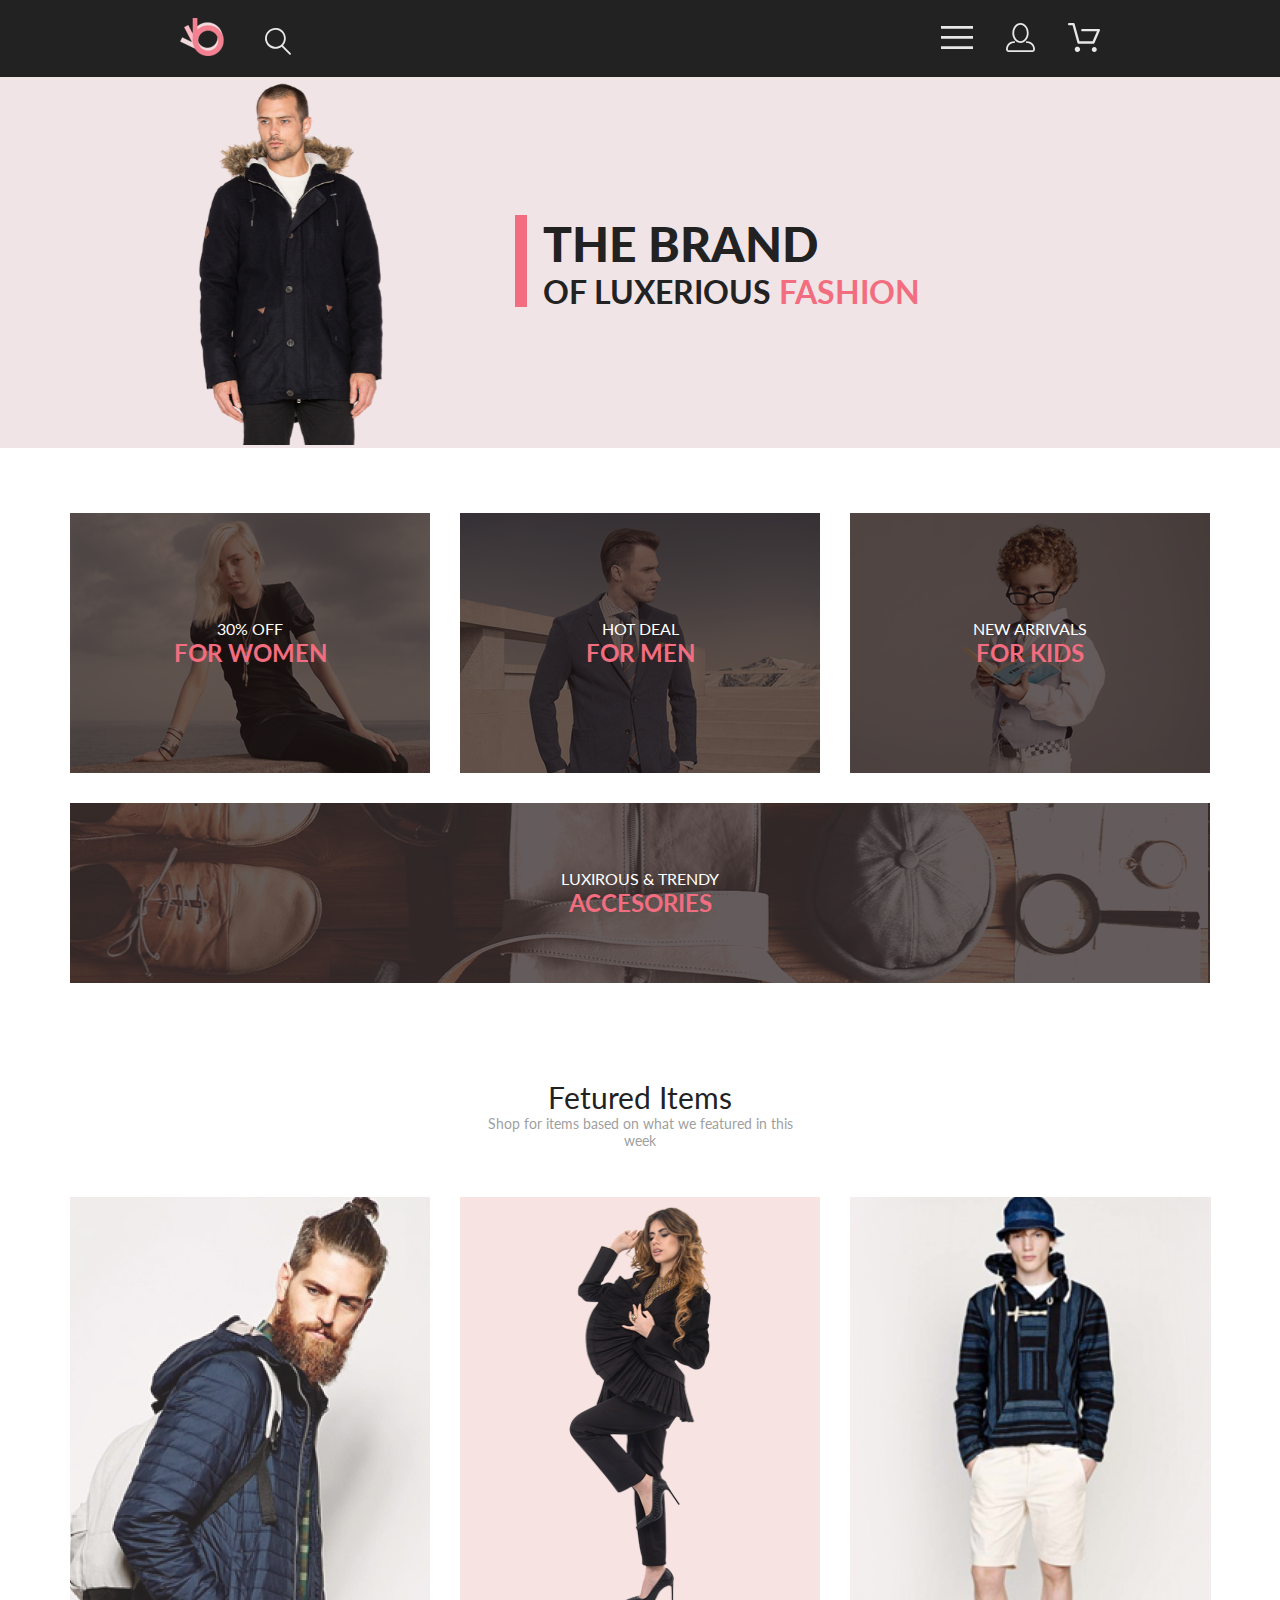
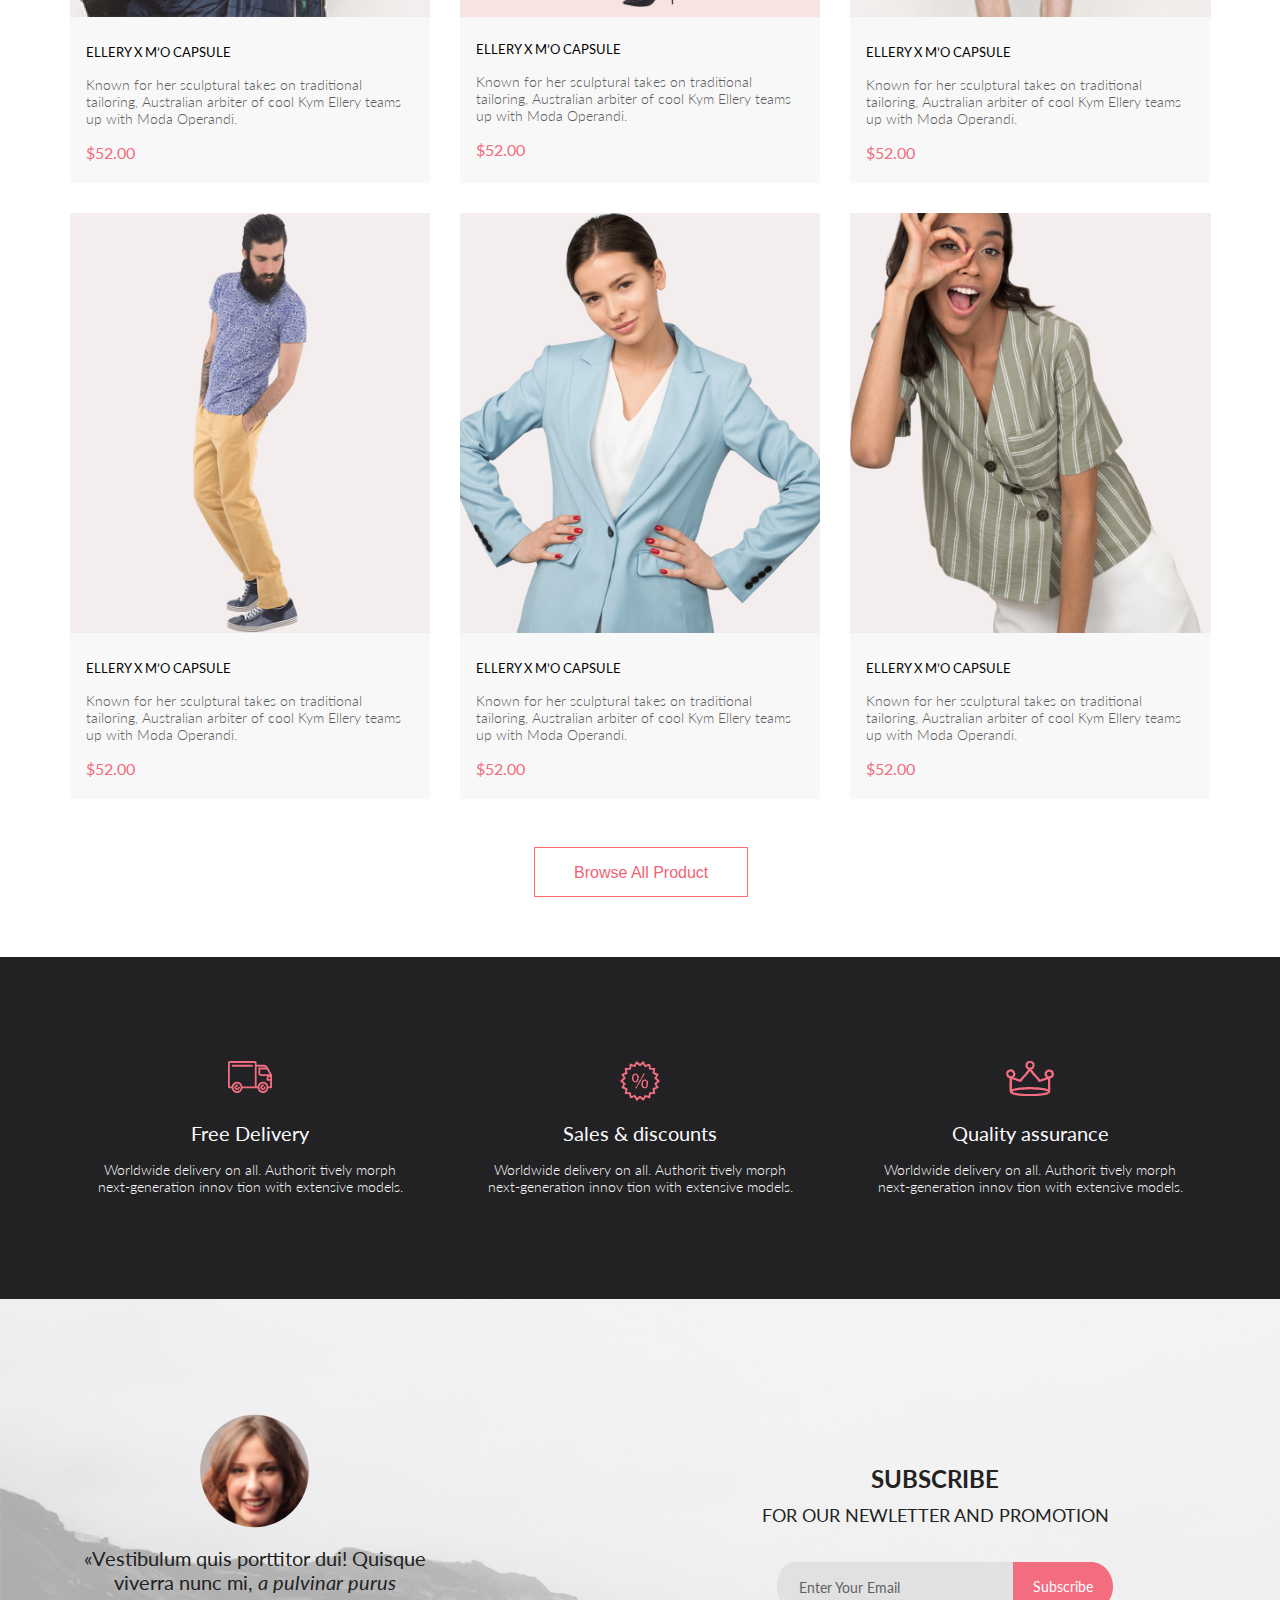
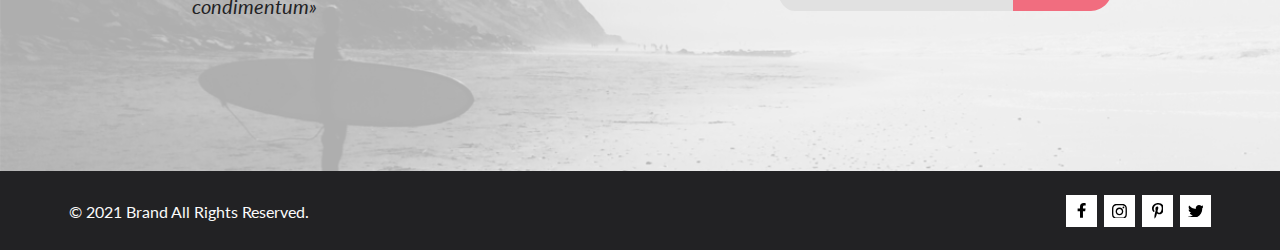
==== HomeWork_10/index.html @ b2760e85 "Homework 10 solved" ====
<!DOCTYPE html>
<html lang="en">

<head>
    <meta charset="UTF-8">
    <meta http-equiv="X-UA-Compatible" content="IE=edge">
    <meta name="viewport" content="width=device-width, initial-scale=1.0">
    <link rel="preconnect" href="https://fonts.googleapis.com">
    <link rel="preconnect" href="https://fonts.gstatic.com" crossorigin>
    <link href="https://fonts.googleapis.com/css2?family=Lato:wght@400;700;900&display=swap" rel="stylesheet">
    <link rel="stylesheet" href="style.css">
    <title>Document</title>
</head>

<body>
    <nav class="header">
        <div class="logo">
            <a href="#"><img src="img/header/Group_2.svg" alt="Group 2"></a>
            <a class="header_link" href="#">
                <svg class="magnifier header_link_icon" width="26.001709" height="26.791992" viewBox="0 0 26.0017 26.792" fill="none"
                xmlns="http://www.w3.org/2000/svg" xmlns:xlink="http://www.w3.org/1999/xlink">
                <desc>
                    Created with Pixso.
                </desc>
                <defs />
                <path id="Forma_1"
                    d="M18.0615 17.415C19.6733 15.6548 20.6301 13.3938 20.7717 11.0115C20.9133 8.62915 20.2307 6.27075 18.8389 4.33228C17.447 2.3938 15.4304 0.993164 13.1279 0.365723C10.8254 -0.261719 8.37695 -0.0778809 6.19409 0.886719C4.01123 1.85107 2.22656 3.53735 1.13989 5.66211C0.0534668 7.78687 -0.269043 10.2207 0.227051 12.5552C0.7229 14.8896 2.00708 16.9822 3.86353 18.4817C5.72021 19.9812 8.03613 20.7964 10.4226 20.79C12.675 20.793 14.8665 20.0591 16.6626 18.7L24.4106 26.5071C24.4961 26.5959 24.5984 26.667 24.7119 26.7161C24.8252 26.7649 24.947 26.7908 25.0706 26.792C25.1943 26.7925 25.3167 26.7673 25.4302 26.7183C25.5437 26.6692 25.646 26.5972 25.7305 26.5071C25.9045 26.3262 26.0017 26.085 26.0017 25.834C26.0017 25.583 25.9045 25.3418 25.7305 25.1609L18.0615 17.415ZM1.88867 10.29C1.90137 8.60474 2.41284 6.96094 3.35864 5.56592C4.3042 4.1709 5.6416 3.08716 7.20239 2.45117C8.76318 1.81494 10.4773 1.65527 12.1284 1.99194C13.7798 2.32886 15.2947 3.14673 16.4817 4.34302C17.6687 5.53931 18.4751 7.0603 18.7991 8.71436C19.123 10.3682 18.9502 12.0811 18.3022 13.6367C17.6543 15.1924 16.5601 16.5215 15.1577 17.4565C13.7556 18.3914 12.1079 18.8901 10.4226 18.8899C8.15112 18.8792 5.97681 17.9675 4.37671 16.3552C2.77686 14.7427 1.88184 12.5615 1.88867 10.29Z"
                    fill="#E8E8E8" fill-opacity="1.000000" fill-rule="nonzero" />
            </svg></a>
        </div>
        <div class="button_copy">
            <a class="header_link" href="#">
                <svg class="header_link_icon" width="32.000000" height="23.000000" viewBox="0 0 32 23" fill="none" xmlns="http://www.w3.org/2000/svg"
                xmlns:xlink="http://www.w3.org/1999/xlink">
                <desc>
                    Created with Pixso.
                </desc>
                <defs />
                <path id="Forma_2"
                    d="M0 23L0 20.3101L32 20.3101L32 23L0 23ZM0 12.76L0 10.0701L32 10.0701L32 12.76L0 12.76ZM0 2.68994L0 0L32 0L32 2.68994L0 2.68994Z"
                    fill="#E8E8E8" fill-opacity="1.000000" fill-rule="nonzero" />
            </svg></a>
            <a class="header_link" href="#">
                <svg class="none_phone header_link_icon" width="29.000000" height="29.000000" viewBox="0 0 29 29" fill="none"
                xmlns="http://www.w3.org/2000/svg" xmlns:xlink="http://www.w3.org/1999/xlink">
                <desc>
                    Created with Pixso.
                </desc>
                <defs />
                <path id="Forma_3"
                    d="M14.5 19.937C19 19.937 22.656 15.4641 22.656 9.96802C22.656 4.47192 19 0 14.5 0C13.3632 0.0217285 12.2463 0.303467 11.2351 0.823486C10.2239 1.34351 9.34509 2.08789 8.66602 3C7.12659 4.99561 6.30823 7.45386 6.34399 9.97412C6.34399 15.4651 10 19.937 14.5 19.937ZM14.5 1.81299C18 1.81299 20.844 5.47192 20.844 9.96899C20.844 14.4661 17.998 18.125 14.5 18.125C11.002 18.125 8.15601 14.4651 8.15503 9.96899C8.15405 5.4729 11 1.81299 14.5 1.81299ZM20.844 18.125C20.6035 18.125 20.373 18.2205 20.203 18.3906C20.033 18.5605 19.9375 18.791 19.9375 19.0315C19.9375 19.272 20.033 19.5024 20.203 19.6726C20.373 19.8425 20.6035 19.938 20.844 19.938C22.526 19.9399 24.1385 20.6089 25.3279 21.7981C26.5172 22.9875 27.1862 24.6001 27.188 26.282C27.1875 26.5222 27.0918 26.7522 26.922 26.9221C26.7522 27.0918 26.5221 27.1875 26.282 27.188L2.71997 27.188C2.47986 27.1875 2.24976 27.0918 2.07996 26.9221C1.91016 26.7522 1.81445 26.5222 1.81396 26.282C1.81604 24.6001 2.48511 22.9878 3.67444 21.7983C4.86377 20.6091 6.47607 19.9402 8.15796 19.938C8.39819 19.938 8.62866 19.8425 8.79858 19.6726C8.96851 19.5027 9.06396 19.2722 9.06396 19.032C9.06396 18.7917 8.96851 18.5613 8.79858 18.3914C8.62866 18.2214 8.39819 18.126 8.15796 18.126C5.99536 18.1279 3.922 18.9875 2.39258 20.5164C0.863159 22.0452 0.00268555 24.1184 0 26.281C0.000854492 27.002 0.287476 27.6931 0.797241 28.2026C1.30701 28.7124 1.99817 28.9993 2.71899 29L26.282 29C27.0027 28.999 27.6936 28.7122 28.2031 28.2024C28.7126 27.6926 28.9993 27.0017 29 26.281C28.9973 24.1187 28.1372 22.0457 26.6083 20.5168C25.0793 18.9878 23.0063 18.1277 20.844 18.125Z"
                    fill="#E8E8E8" fill-opacity="1.000000" fill-rule="nonzero" />
            </svg></a>
            <a class="header_link" href="#">
                <svg class="basket none_phone header_link_icon" width="31.995605" height="29.000000" viewBox="0 0 31.9956 29" fill="none"
                xmlns="http://www.w3.org/2000/svg" xmlns:xlink="http://www.w3.org/1999/xlink">
                <desc>
                    Created with Pixso.
                </desc>
                <defs />
                <path id="Forma_4"
                    d="M26.2009 29C25.5532 28.9739 24.9415 28.6948 24.4972 28.2227C24.0529 27.7505 23.8114 27.123 23.8245 26.4751C23.8375 25.8269 24.1042 25.2097 24.5673 24.7559C25.0303 24.3022 25.6527 24.0481 26.301 24.0481C26.9493 24.0481 27.5717 24.3022 28.0347 24.7559C28.4977 25.2097 28.7644 25.8269 28.7775 26.4751C28.7905 27.123 28.5491 27.7505 28.1047 28.2227C27.6604 28.6948 27.0487 28.9739 26.401 29L26.2009 29ZM6.75293 26.3201C6.75293 25.79 6.91016 25.2717 7.20459 24.8311C7.49902 24.3904 7.9176 24.0469 8.40735 23.844C8.89709 23.6411 9.43591 23.5881 9.95581 23.6914C10.4757 23.7949 10.9532 24.05 11.328 24.425C11.7028 24.7998 11.9581 25.2773 12.0615 25.7971C12.1649 26.3171 12.1118 26.856 11.9089 27.3457C11.7061 27.8352 11.3625 28.2539 10.9219 28.5483C10.4812 28.8428 9.96301 29 9.43298 29C9.08093 29.0002 8.73218 28.9312 8.40674 28.7966C8.0813 28.6621 7.78564 28.4646 7.53662 28.2158C7.2876 27.9668 7.08997 27.6714 6.9552 27.3459C6.82043 27.0208 6.75098 26.6721 6.75098 26.3201L6.75293 26.3201ZM10.553 20.686C10.2936 20.6868 10.0409 20.6023 9.83411 20.4458C9.62732 20.2891 9.47754 20.0688 9.40796 19.8191L4.57495 2.36401L1.18201 2.36401C0.86853 2.36401 0.567871 2.2395 0.346191 2.01782C0.124512 1.79614 0 1.49561 0 1.18188C0 0.868408 0.124512 0.567871 0.346191 0.346191C0.567871 0.124512 0.86853 0 1.18201 0L5.46301 0C5.72253 -0.000732422 5.9751 0.0837402 6.18176 0.240479C6.38843 0.397461 6.53784 0.61792 6.60693 0.86792L11.4399 18.323L24.6179 18.323L29.001 8.2749L14.401 8.2749C14.2428 8.27954 14.0853 8.25244 13.9379 8.19507C13.7904 8.1377 13.6559 8.05127 13.5424 7.94116C13.4288 7.83081 13.3386 7.69897 13.277 7.55322C13.2153 7.40747 13.1836 7.25073 13.1836 7.09253C13.1836 6.93433 13.2153 6.77759 13.277 6.63184C13.3386 6.48608 13.4288 6.35425 13.5424 6.2439C13.6559 6.13354 13.7904 6.04736 13.9379 5.98999C14.0853 5.93262 14.2428 5.90552 14.401 5.90991L30.814 5.90991C31.0096 5.90991 31.2023 5.95874 31.3744 6.05176C31.5465 6.14478 31.6927 6.2793 31.7999 6.44312C31.9078 6.60718 31.9734 6.79565 31.9908 6.99146C32.0083 7.18726 31.9772 7.38428 31.9 7.56494L26.495 19.9771C26.4026 20.1877 26.251 20.3669 26.0585 20.4927C25.866 20.6187 25.641 20.6858 25.411 20.686L10.553 20.686Z"
                    fill="#E8E8E8" fill-opacity="1.000000" fill-rule="nonzero" />
            </svg></a>
            <div class="ellipse none_phone">
                <img src="img/header/Ellipse_2.png" alt="ellipse">
            </div>
            <div class="text_ellipse none_phone">
                <p class="text_ellipse">5</p>
            </div>
        </div>
    </nav>
    <section class="top">
        <img src="img/top/man.svg" alt="man" class="man none_phone">
        <div class="title_block">
            <svg class="rectangle_title" width="12.000000" height="92.000000" viewBox="0 0 12 92" fill="none"
                xmlns="http://www.w3.org/2000/svg" xmlns:xlink="http://www.w3.org/1999/xlink">
                <desc>
                    Created with Pixso.
                </desc>
                <defs />
                <path id="Rectangle_16_copy" d="M0 0L12 0L12 92L0 92L0 0Z" fill="#F16D7F" fill-opacity="1.000000"
                    fill-rule="evenodd" />
            </svg>
            <div class="title">
                <h1 class="title_main">THE BRAND</h1>
                <h2 class="subtitle">
                    OF&nbsp;LUXERIOUS
                    <span class="subtitle_end">FASHION</span>
                </h2>
            </div>
        </div>
        <nav class="menu">
            <h4 class="menu_title">MENU</h4>
            <div class="menu_categories">
                <article class="category">
                    <h5 class="category_title">MAN</h5>
                    <div class="category_sections">
                        <h6 class="category_section">Accessories</h6>
                        <h6 class="category_section">Bags</h6>
                        <h6 class="category_section">Denim</h6>
                        <h6 class="category_section">T-Shirts</h6>
                    </div>
                </article>
                <article class="category">
                    <h5 class="category_title">WOMAN</h5>
                    <div class="category_sections">
                        <h6 class="category_section">Accessories</h6>
                        <h6 class="category_section">Jackets &amp;&nbsp;Coats</h6>
                        <h6 class="category_section">Polos</h6>
                        <h6 class="category_section">T-Shirts</h6>
                        <h6 class="category_section">Shirts</h6>
                    </div>
                </article>
                <article class="category">
                    <h5 class="category_title">KIDS</h5>
                    <div class="category_sections">
                        <h6 class="category_section">Accessories</h6>
                        <h6 class="category_section">Jackets &amp;&nbsp;Coats</h6>
                        <h6 class="category_section">Polos</h6>
                        <h6 class="category_section">T-Shirts</h6>
                        <h6 class="category_section">Shirts</h6>
                        <h6 class="category_section">Bags</h6>
                    </div>
                </article>
            </div>
        </nav>
    </section>
    <div class="offer">
        <article class="item item1">
            <h4 class="offer_subtitle">30% OFF</h4>
            <h3 class="offer_title">FOR WOMEN</h3>
        </article>
        <article class="item item2">
            <h4 class="offer_subtitle">HOT DEAL</h4>
            <h3 class="offer_title">FOR MEN</h3>
        </article>
        <article class="item item3">
            <h4 class="offer_subtitle">NEW ARRIVALS</h4>
            <h3 class="offer_title">FOR KIDS</h3>
        </article>
        <article class="item item4">
            <h4 class="offer_subtitle">LUXIROUS &amp;&nbsp;TRENDY</h4>
            <h3 class="offer_title">ACCESORIES</h3>
        </article>
    </div>
    <section class="products">
        <div class="products_title">
            <h3 class="p_t_title">Fetured Items</h3>
            <p class="p_t_text">Shop for items based on&nbsp;what we&nbsp;featured in&nbsp;this week</p>
        </div>
        <div class="p_products">
            <article class="product_item">
                <img src="img/product/product_1.jpg" alt="product_1" class="img_min_width">
                <div class="title_and_price">
                    <h4 class="p_i_title">ELLERY X&nbsp;M&rsquo;O CAPSULE</h4>
                    <p class="p_i_text">Known for her sculptural takes on&nbsp;traditional tailoring, Australian arbiter of&nbsp;cool Kym Ellery teams
                    up&nbsp;with Moda Operandi.</p>
                    <p class="p_i_text_num">$52.00</p>
                </div>
                <div class="add_to_card_block">
                    <button class="add_button">
                        <svg width="25.987432" height="23.973267" viewBox="0 0 25.9874 23.9733" fill="none" xmlns="http://www.w3.org/2000/svg"
                            xmlns:xlink="http://www.w3.org/1999/xlink">
                            <desc>
                                Created with Pixso.
                            </desc>
                            <defs />
                            <path id="Vector_1"
                                d="M21.3154 21.9733C21.3605 21.9619 21.3818 21.9409 21.3995 21.9199C21.4072 21.9108 21.415 21.9016 21.4229 21.8926C21.4594 21.8508 21.4627 21.7623 21.4619 21.7175C21.4487 21.6115 21.3579 21.5386 21.2806 21.5386C21.2769 21.5386 21.2731 21.5387 21.2707 21.5388C21.1926 21.5442 21.1048 21.6479 21.1114 21.7695C21.1207 21.8864 21.2069 21.9733 21.2787 21.9733L21.3154 21.9733ZM7.659 21.9669C7.75818 21.9669 7.83881 21.8726 7.83881 21.7566C7.83881 21.6411 7.75818 21.5471 7.659 21.5471C7.55988 21.5471 7.47919 21.6411 7.47919 21.7566C7.47919 21.8726 7.55988 21.9669 7.659 21.9669ZM21.4389 23.9733C21.3912 23.9733 21.3273 23.9733 21.2787 23.9733C20.1411 23.9733 19.1961 23.0615 19.116 21.905C19.0359 20.7 19.9332 19.6254 21.1347 19.5435C21.1836 19.5402 21.2323 19.5386 21.2806 19.5386C22.4194 19.5386 23.3808 20.4395 23.4585 21.5955C23.49 22.1985 23.3136 22.7682 22.9293 23.2083C22.545 23.6646 22.0158 23.9247 21.4389 23.9733ZM7.659 23.9669C6.45477 23.9669 5.47919 22.9779 5.47919 21.7566C5.47919 20.5361 6.45477 19.5471 7.659 19.5471C8.86316 19.5471 9.83881 20.5361 9.83881 21.7566C9.83881 22.9779 8.86316 23.9669 7.659 23.9669ZM20.6379 17.1008L8.57251 17.1008C8.13959 17.1008 7.75531 16.8075 7.64276 16.3845L3.71698 1.95471L0.961182 1.95471C0.432861 1.95471 0 1.51562 0 0.977417C0 0.440063 0.432861 0 0.961182 0L4.43878 0C4.87079 0 5.25507 0.293335 5.36755 0.717285L9.2934 15.1461L19.9971 15.1461L23.5539 6.84082L11.6973 6.84082C11.1681 6.84082 10.7352 6.40076 10.7352 5.86353C10.7352 5.32617 11.1681 4.88611 11.6973 4.88611L25.0281 4.88611C25.3485 4.88611 25.6536 5.04895 25.8291 5.32617C26.0055 5.60242 26.0379 5.94446 25.9092 6.25403L21.519 16.514C21.3588 16.8723 21.0222 17.1008 20.6379 17.1008Z"
                                fill="#FFFFFF" fill-opacity="1.000000" fill-rule="nonzero" />
                        </svg>
                        Add to&nbsp;Cart
                    </button>
                </div>
            </article>
            <article class="product_item">
                <div class="bg_highlighted"></div>
                <div class="title_and_price">
                    <h4 class="p_i_title">ELLERY X&nbsp;M&rsquo;O CAPSULE</h4>
                    <p class="p_i_text">
                        Known for her sculptural takes on traditional tailoring, Australian arbiter of cool Kym
                        Ellery teams up with Moda Operandi.
                    </p>
                    <p class="p_i_text_num">$52.00</p>
                </div>
                <div class="add_to_card_block">
                    <button class="add_button">
                        <svg width="25.987432" height="23.973267" viewBox="0 0 25.9874 23.9733" fill="none"
                            xmlns="http://www.w3.org/2000/svg" xmlns:xlink="http://www.w3.org/1999/xlink">
                            <desc>
                                Created with Pixso.
                            </desc>
                            <defs />
                            <path id="Vector_2"
                                d="M21.3154 21.9733C21.3605 21.9619 21.3818 21.9409 21.3995 21.9199C21.4072 21.9108 21.415 21.9016 21.4229 21.8926C21.4594 21.8508 21.4627 21.7623 21.4619 21.7175C21.4487 21.6115 21.3579 21.5386 21.2806 21.5386C21.2769 21.5386 21.2731 21.5387 21.2707 21.5388C21.1926 21.5442 21.1048 21.6479 21.1114 21.7695C21.1207 21.8864 21.2069 21.9733 21.2787 21.9733L21.3154 21.9733ZM7.659 21.9669C7.75818 21.9669 7.83881 21.8726 7.83881 21.7566C7.83881 21.6411 7.75818 21.5471 7.659 21.5471C7.55988 21.5471 7.47919 21.6411 7.47919 21.7566C7.47919 21.8726 7.55988 21.9669 7.659 21.9669ZM21.4389 23.9733C21.3912 23.9733 21.3273 23.9733 21.2787 23.9733C20.1411 23.9733 19.1961 23.0615 19.116 21.905C19.0359 20.7 19.9332 19.6254 21.1347 19.5435C21.1836 19.5402 21.2323 19.5386 21.2806 19.5386C22.4194 19.5386 23.3808 20.4395 23.4585 21.5955C23.49 22.1985 23.3136 22.7682 22.9293 23.2083C22.545 23.6646 22.0158 23.9247 21.4389 23.9733ZM7.659 23.9669C6.45477 23.9669 5.47919 22.9779 5.47919 21.7566C5.47919 20.5361 6.45477 19.5471 7.659 19.5471C8.86316 19.5471 9.83881 20.5361 9.83881 21.7566C9.83881 22.9779 8.86316 23.9669 7.659 23.9669ZM20.6379 17.1008L8.57251 17.1008C8.13959 17.1008 7.75531 16.8075 7.64276 16.3845L3.71698 1.95471L0.961182 1.95471C0.432861 1.95471 0 1.51562 0 0.977417C0 0.440063 0.432861 0 0.961182 0L4.43878 0C4.87079 0 5.25507 0.293335 5.36755 0.717285L9.2934 15.1461L19.9971 15.1461L23.5539 6.84082L11.6973 6.84082C11.1681 6.84082 10.7352 6.40076 10.7352 5.86353C10.7352 5.32617 11.1681 4.88611 11.6973 4.88611L25.0281 4.88611C25.3485 4.88611 25.6536 5.04895 25.8291 5.32617C26.0055 5.60242 26.0379 5.94446 25.9092 6.25403L21.519 16.514C21.3588 16.8723 21.0222 17.1008 20.6379 17.1008Z"
                                fill="#FFFFFF" fill-opacity="1.000000" fill-rule="nonzero" />
                        </svg>
                        Add to&nbsp;Cart
                    </button>
                </div>
            </article>
            <article class="product_item">
                <img src="img/product/product_3.png" alt="product_3" class="img_min_width">
                <div class="title_and_price">
                    <h4 class="p_i_title">ELLERY X&nbsp;M&rsquo;O CAPSULE</h4>
                    <p class="p_i_text">
                        Known for her sculptural takes on&nbsp;traditional tailoring, Australian arbiter of&nbsp;cool Kym Ellery teams
                        up&nbsp;with Moda Operandi.
                    </p>
                    <p class="p_i_text_num">$52.00</p>
                </div>
                <div class="add_to_card_block">
                    <button class="add_button">
                        <svg width="25.987432" height="23.973267" viewBox="0 0 25.9874 23.9733" fill="none"
                            xmlns="http://www.w3.org/2000/svg" xmlns:xlink="http://www.w3.org/1999/xlink">
                            <desc>
                                Created with Pixso.
                            </desc>
                            <defs />
                            <path id="Vector_3"
                                d="M21.3154 21.9733C21.3605 21.9619 21.3818 21.9409 21.3995 21.9199C21.4072 21.9108 21.415 21.9016 21.4229 21.8926C21.4594 21.8508 21.4627 21.7623 21.4619 21.7175C21.4487 21.6115 21.3579 21.5386 21.2806 21.5386C21.2769 21.5386 21.2731 21.5387 21.2707 21.5388C21.1926 21.5442 21.1048 21.6479 21.1114 21.7695C21.1207 21.8864 21.2069 21.9733 21.2787 21.9733L21.3154 21.9733ZM7.659 21.9669C7.75818 21.9669 7.83881 21.8726 7.83881 21.7566C7.83881 21.6411 7.75818 21.5471 7.659 21.5471C7.55988 21.5471 7.47919 21.6411 7.47919 21.7566C7.47919 21.8726 7.55988 21.9669 7.659 21.9669ZM21.4389 23.9733C21.3912 23.9733 21.3273 23.9733 21.2787 23.9733C20.1411 23.9733 19.1961 23.0615 19.116 21.905C19.0359 20.7 19.9332 19.6254 21.1347 19.5435C21.1836 19.5402 21.2323 19.5386 21.2806 19.5386C22.4194 19.5386 23.3808 20.4395 23.4585 21.5955C23.49 22.1985 23.3136 22.7682 22.9293 23.2083C22.545 23.6646 22.0158 23.9247 21.4389 23.9733ZM7.659 23.9669C6.45477 23.9669 5.47919 22.9779 5.47919 21.7566C5.47919 20.5361 6.45477 19.5471 7.659 19.5471C8.86316 19.5471 9.83881 20.5361 9.83881 21.7566C9.83881 22.9779 8.86316 23.9669 7.659 23.9669ZM20.6379 17.1008L8.57251 17.1008C8.13959 17.1008 7.75531 16.8075 7.64276 16.3845L3.71698 1.95471L0.961182 1.95471C0.432861 1.95471 0 1.51562 0 0.977417C0 0.440063 0.432861 0 0.961182 0L4.43878 0C4.87079 0 5.25507 0.293335 5.36755 0.717285L9.2934 15.1461L19.9971 15.1461L23.5539 6.84082L11.6973 6.84082C11.1681 6.84082 10.7352 6.40076 10.7352 5.86353C10.7352 5.32617 11.1681 4.88611 11.6973 4.88611L25.0281 4.88611C25.3485 4.88611 25.6536 5.04895 25.8291 5.32617C26.0055 5.60242 26.0379 5.94446 25.9092 6.25403L21.519 16.514C21.3588 16.8723 21.0222 17.1008 20.6379 17.1008Z"
                                fill="#FFFFFF" fill-opacity="1.000000" fill-rule="nonzero" />
                        </svg>
                        Add to&nbsp;Cart
                    </button>
                </div>
            </article>
            <article class="product_item">
                <img src="img/product/product_4.png" alt="product_4" class="img_min_width">
                <div class="title_and_price">
                    <h4 class="p_i_title">ELLERY X&nbsp;M&rsquo;O CAPSULE</h4>
                    <p class="p_i_text">
                    Known for her sculptural takes on&nbsp;traditional tailoring, Australian arbiter of&nbsp;cool Kym Ellery teams
                    up&nbsp;with Moda Operandi.
                    </p>
                    <p class="p_i_text_num">$52.00</p>
                </div>
                <div class="add_to_card_block">
                    <button class="add_button">
                        <svg width="25.987432" height="23.973267" viewBox="0 0 25.9874 23.9733" fill="none"
                            xmlns="http://www.w3.org/2000/svg" xmlns:xlink="http://www.w3.org/1999/xlink">
                            <desc>
                                Created with Pixso.
                            </desc>
                            <defs />
                            <path id="Vector_4"
                                d="M21.3154 21.9733C21.3605 21.9619 21.3818 21.9409 21.3995 21.9199C21.4072 21.9108 21.415 21.9016 21.4229 21.8926C21.4594 21.8508 21.4627 21.7623 21.4619 21.7175C21.4487 21.6115 21.3579 21.5386 21.2806 21.5386C21.2769 21.5386 21.2731 21.5387 21.2707 21.5388C21.1926 21.5442 21.1048 21.6479 21.1114 21.7695C21.1207 21.8864 21.2069 21.9733 21.2787 21.9733L21.3154 21.9733ZM7.659 21.9669C7.75818 21.9669 7.83881 21.8726 7.83881 21.7566C7.83881 21.6411 7.75818 21.5471 7.659 21.5471C7.55988 21.5471 7.47919 21.6411 7.47919 21.7566C7.47919 21.8726 7.55988 21.9669 7.659 21.9669ZM21.4389 23.9733C21.3912 23.9733 21.3273 23.9733 21.2787 23.9733C20.1411 23.9733 19.1961 23.0615 19.116 21.905C19.0359 20.7 19.9332 19.6254 21.1347 19.5435C21.1836 19.5402 21.2323 19.5386 21.2806 19.5386C22.4194 19.5386 23.3808 20.4395 23.4585 21.5955C23.49 22.1985 23.3136 22.7682 22.9293 23.2083C22.545 23.6646 22.0158 23.9247 21.4389 23.9733ZM7.659 23.9669C6.45477 23.9669 5.47919 22.9779 5.47919 21.7566C5.47919 20.5361 6.45477 19.5471 7.659 19.5471C8.86316 19.5471 9.83881 20.5361 9.83881 21.7566C9.83881 22.9779 8.86316 23.9669 7.659 23.9669ZM20.6379 17.1008L8.57251 17.1008C8.13959 17.1008 7.75531 16.8075 7.64276 16.3845L3.71698 1.95471L0.961182 1.95471C0.432861 1.95471 0 1.51562 0 0.977417C0 0.440063 0.432861 0 0.961182 0L4.43878 0C4.87079 0 5.25507 0.293335 5.36755 0.717285L9.2934 15.1461L19.9971 15.1461L23.5539 6.84082L11.6973 6.84082C11.1681 6.84082 10.7352 6.40076 10.7352 5.86353C10.7352 5.32617 11.1681 4.88611 11.6973 4.88611L25.0281 4.88611C25.3485 4.88611 25.6536 5.04895 25.8291 5.32617C26.0055 5.60242 26.0379 5.94446 25.9092 6.25403L21.519 16.514C21.3588 16.8723 21.0222 17.1008 20.6379 17.1008Z"
                                fill="#FFFFFF" fill-opacity="1.000000" fill-rule="nonzero" />
                        </svg>
                        Add to&nbsp;Cart
                    </button>
                </div>
            </article>
            <article class="product_item">
                <img src="img/product/product_5.png" alt="product_5" class="img_min_width">
                <div class="title_and_price">
                    <h4 class="p_i_title">ELLERY X&nbsp;M&rsquo;O CAPSULE</h4>
                    <p class="p_i_text">
                    Known for her sculptural takes on&nbsp;traditional tailoring, Australian arbiter of&nbsp;cool Kym Ellery teams
                    up&nbsp;with Moda Operandi.
                    </p>
                    <p class="p_i_text_num">$52.00</p>
                </div>
                <div class="add_to_card_block">
                    <div class="add_button">
                        <svg width="25.987432" height="23.973267" viewBox="0 0 25.9874 23.9733" fill="none"
                            xmlns="http://www.w3.org/2000/svg" xmlns:xlink="http://www.w3.org/1999/xlink">
                            <desc>
                                Created with Pixso.
                            </desc>
                            <defs />
                            <path id="Vector_5"
                                d="M21.3154 21.9733C21.3605 21.9619 21.3818 21.9409 21.3995 21.9199C21.4072 21.9108 21.415 21.9016 21.4229 21.8926C21.4594 21.8508 21.4627 21.7623 21.4619 21.7175C21.4487 21.6115 21.3579 21.5386 21.2806 21.5386C21.2769 21.5386 21.2731 21.5387 21.2707 21.5388C21.1926 21.5442 21.1048 21.6479 21.1114 21.7695C21.1207 21.8864 21.2069 21.9733 21.2787 21.9733L21.3154 21.9733ZM7.659 21.9669C7.75818 21.9669 7.83881 21.8726 7.83881 21.7566C7.83881 21.6411 7.75818 21.5471 7.659 21.5471C7.55988 21.5471 7.47919 21.6411 7.47919 21.7566C7.47919 21.8726 7.55988 21.9669 7.659 21.9669ZM21.4389 23.9733C21.3912 23.9733 21.3273 23.9733 21.2787 23.9733C20.1411 23.9733 19.1961 23.0615 19.116 21.905C19.0359 20.7 19.9332 19.6254 21.1347 19.5435C21.1836 19.5402 21.2323 19.5386 21.2806 19.5386C22.4194 19.5386 23.3808 20.4395 23.4585 21.5955C23.49 22.1985 23.3136 22.7682 22.9293 23.2083C22.545 23.6646 22.0158 23.9247 21.4389 23.9733ZM7.659 23.9669C6.45477 23.9669 5.47919 22.9779 5.47919 21.7566C5.47919 20.5361 6.45477 19.5471 7.659 19.5471C8.86316 19.5471 9.83881 20.5361 9.83881 21.7566C9.83881 22.9779 8.86316 23.9669 7.659 23.9669ZM20.6379 17.1008L8.57251 17.1008C8.13959 17.1008 7.75531 16.8075 7.64276 16.3845L3.71698 1.95471L0.961182 1.95471C0.432861 1.95471 0 1.51562 0 0.977417C0 0.440063 0.432861 0 0.961182 0L4.43878 0C4.87079 0 5.25507 0.293335 5.36755 0.717285L9.2934 15.1461L19.9971 15.1461L23.5539 6.84082L11.6973 6.84082C11.1681 6.84082 10.7352 6.40076 10.7352 5.86353C10.7352 5.32617 11.1681 4.88611 11.6973 4.88611L25.0281 4.88611C25.3485 4.88611 25.6536 5.04895 25.8291 5.32617C26.0055 5.60242 26.0379 5.94446 25.9092 6.25403L21.519 16.514C21.3588 16.8723 21.0222 17.1008 20.6379 17.1008Z"
                                fill="#FFFFFF" fill-opacity="1.000000" fill-rule="nonzero" />
                        </svg>
                        Add to&nbsp;Cart
                    </div>
                </div>
            </article>
            <article class="product_item">
                <img src="img/product/product_6.png" alt="product_6" class="img_min_width">
                <div class="title_and_price">
                    <h4 class="p_i_title">ELLERY X&nbsp;M&rsquo;O CAPSULE</h4>
                    <p class="p_i_text">
                        Known for her sculptural takes on&nbsp;traditional tailoring, Australian arbiter of&nbsp;cool Kym Ellery teams
                        up&nbsp;with Moda Operandi.
                    </p>
                    <p class="p_i_text_num">$52.00</p>
                </div>
                <div class="add_to_card_block">
                    <div class="add_button">
                        <svg width="25.987432" height="23.973267" viewBox="0 0 25.9874 23.9733" fill="none"
                            xmlns="http://www.w3.org/2000/svg" xmlns:xlink="http://www.w3.org/1999/xlink">
                            <desc>
                                Created with Pixso.
                            </desc>
                            <defs />
                            <path id="Vector_6"
                                d="M21.3154 21.9733C21.3605 21.9619 21.3818 21.9409 21.3995 21.9199C21.4072 21.9108 21.415 21.9016 21.4229 21.8926C21.4594 21.8508 21.4627 21.7623 21.4619 21.7175C21.4487 21.6115 21.3579 21.5386 21.2806 21.5386C21.2769 21.5386 21.2731 21.5387 21.2707 21.5388C21.1926 21.5442 21.1048 21.6479 21.1114 21.7695C21.1207 21.8864 21.2069 21.9733 21.2787 21.9733L21.3154 21.9733ZM7.659 21.9669C7.75818 21.9669 7.83881 21.8726 7.83881 21.7566C7.83881 21.6411 7.75818 21.5471 7.659 21.5471C7.55988 21.5471 7.47919 21.6411 7.47919 21.7566C7.47919 21.8726 7.55988 21.9669 7.659 21.9669ZM21.4389 23.9733C21.3912 23.9733 21.3273 23.9733 21.2787 23.9733C20.1411 23.9733 19.1961 23.0615 19.116 21.905C19.0359 20.7 19.9332 19.6254 21.1347 19.5435C21.1836 19.5402 21.2323 19.5386 21.2806 19.5386C22.4194 19.5386 23.3808 20.4395 23.4585 21.5955C23.49 22.1985 23.3136 22.7682 22.9293 23.2083C22.545 23.6646 22.0158 23.9247 21.4389 23.9733ZM7.659 23.9669C6.45477 23.9669 5.47919 22.9779 5.47919 21.7566C5.47919 20.5361 6.45477 19.5471 7.659 19.5471C8.86316 19.5471 9.83881 20.5361 9.83881 21.7566C9.83881 22.9779 8.86316 23.9669 7.659 23.9669ZM20.6379 17.1008L8.57251 17.1008C8.13959 17.1008 7.75531 16.8075 7.64276 16.3845L3.71698 1.95471L0.961182 1.95471C0.432861 1.95471 0 1.51562 0 0.977417C0 0.440063 0.432861 0 0.961182 0L4.43878 0C4.87079 0 5.25507 0.293335 5.36755 0.717285L9.2934 15.1461L19.9971 15.1461L23.5539 6.84082L11.6973 6.84082C11.1681 6.84082 10.7352 6.40076 10.7352 5.86353C10.7352 5.32617 11.1681 4.88611 11.6973 4.88611L25.0281 4.88611C25.3485 4.88611 25.6536 5.04895 25.8291 5.32617C26.0055 5.60242 26.0379 5.94446 25.9092 6.25403L21.519 16.514C21.3588 16.8723 21.0222 17.1008 20.6379 17.1008Z"
                                fill="#FFFFFF" fill-opacity="1.000000" fill-rule="nonzero" />
                        </svg>
                        Add to&nbsp;Cart
                    </div>
                </div>
            </article>
        </div>
        <button class="p_button">Browse All Product</button>
    </section>
    <div class="features">
        <article class="feature">
            <img src="img/features/car.svg" alt="car">
            <div class="feat_content">
                <h4 class="feat_title">Free Delivery</h4>
                <p class="feat_text">Worldwide delivery on&nbsp;all. Authorit tively morph next-generation innov tion with extensive models.</p>
            </div>
        </article>
        <article class="feature">
            <img src="img/features/discount.png" alt="discount">
            <div class="feat_content">
                <h4 class="feat_title">Sales &amp;&nbsp;discounts</h4>
                <p class="feat_text">Worldwide delivery on&nbsp;all. Authorit tively morph next-generation innov tion with extensive models.</p>
                </div>
        </article>
        <article class="feature">
            <img src="img/features/crown.png" alt="crown">
            <div class="feat_content">
                <h4 class="feat_title">Quality assurance</h4>
                <p class="feat_text">Worldwide delivery on&nbsp;all. Authorit tively morph next-generation innov tion with extensive models.</p>
            </div>
        </article>
    </div>
    <section class="subscribe">
        <div class="subscribe_info">
            <div class="l"></div>
            <p class="subscribe_text">
                &laquo;Vestibulum quis porttitor dui! Quisque viverra nunc&nbsp;mi, <i>a&nbsp;pulvinar purus condimentum&raquo;</i>
            </p>
        </div>
        <div class="subscribe_form">
            <h3 class="subscribe_title_bold"> SUBSCRIBE</h3>
            <h4 class="subscribe_title">FOR OUR NEWLETTER AND PROMOTION</h4>
            <div class="subscribe_block">
                <form class="s_form" action="#">
                    <svg class="s_form_input" width="256.000000" height="49.000000" viewBox="0 0 256 49" fill="none"
                        xmlns="http://www.w3.org/2000/svg" xmlns:xlink="http://www.w3.org/1999/xlink">
                        <desc>
                            Created with Pixso.
                        </desc>
                        <defs />
                        <path id="bg_input"
                            d="M17.6288 0L256 0C256 0 256 10.969 256 24.5C256 38.031 256 49 256 49L17.6288 49C7.8927 49 0 38.031 0 24.5C0 10.969 7.8927 0 17.6288 0Z"
                            fill="#E1E1E1" fill-opacity="1.000000" fill-rule="evenodd" />
                    </svg>
                    <input class="bg_input" type="email" name="email" placeholder="Enter Your Email">
                </form>
                <button class="subscribe_button">
                    <svg class="s_button_bg" width="100.000000" height="49.000000" viewBox="0 0 100 49" fill="none"
                        xmlns="http://www.w3.org/2000/svg" xmlns:xlink="http://www.w3.org/1999/xlink">
                        <desc>
                            Created with Pixso.
                        </desc>
                        <defs />
                        <path id="bg_button"
                            d="M0 0L77.8846 0C83.75 0 89.3751 2.58127 93.5225 7.17592C97.6699 11.7706 100 18.0022 100 24.5C100 30.9978 97.6699 37.2294 93.5225 41.8241C89.3751 46.4187 83.75 49 77.8846 49L0 49L0 0Z"
                            fill="#F16D7F" fill-opacity="1.000000" fill-rule="nonzero" />
                    </svg>
                    Subscribe
                </button>
            </div>
        </div>
    </section>
    <footer class="social_networks">
        <p class="brand">&copy;&nbsp;2021 Brand All Rights Reserved.</p>
        <nav class="social_network_block">
            <a href="#" class="s_n_item">
                    <svg class="s_n_item_element" width="9.932739" height="16.000000" viewBox="0 0 9.93274 16" fill="none"
                    xmlns="http://www.w3.org/2000/svg" xmlns:xlink="http://www.w3.org/1999/xlink">
                    <desc>Created with Pixso.</desc>
                    <defs>
                        <clipPath id="clip190_1606">
                            <rect id="facebook" width="9.932734" height="16.000000" fill="white"
                                fill-opacity="0" />
                        </clipPath>
                    </defs>
                    <rect id="facebook1" width="9.932734" height="16.000000" fill="#FFFFFF"
                        fill-opacity="0" />
                    <g clip-path="url(#clip190_1606)">
                        <path id="Vector_facebook"
                            d="M8.16223 8.28L8.58069 5.61603L5.96411 5.61603L5.96411 3.8873C5.96411 3.15848 6.32959 2.44806 7.50146 2.44806L8.69104 2.44806L8.69104 0.179962C8.69104 0.179962 7.61157 0 6.57947 0C4.42456 0 3.01599 1.27594 3.01599 3.58569L3.01599 5.61603L0.620728 5.61603L0.620728 8.28L3.01599 8.28L3.01599 14.72L5.96411 14.72L5.96411 8.28L8.16223 8.28Z"
                            fill="#000000" fill-opacity="1.000000" fill-rule="nonzero" />
                    </g>
                </svg>
            </a>
            <a href="#" class="s_n_item">
                <svg class="s_n_item_element" width="14.907471" height="14.879974" viewBox="0 0 14.9075 14.88"
                    fill="none" xmlns="http://www.w3.org/2000/svg" xmlns:xlink="http://www.w3.org/1999/xlink">
                    <desc>
                        Created with Pixso.
                    </desc>
                    <defs />
                    <path id="Vector_instagram"
                        d="M7.45532 3.62494C5.34021 3.62494 3.63416 5.32828 3.63416 7.44C3.63416 9.5517 5.34021 11.255 7.45532 11.255C9.57056 11.255 11.2766 9.5517 11.2766 7.44C11.2766 5.32828 9.57056 3.62494 7.45532 3.62494ZM7.45532 9.92026C6.0885 9.92026 4.97107 8.80795 4.97107 7.44C4.97107 6.07202 6.08521 4.95972 7.45532 4.95972C8.82556 4.95972 9.9397 6.07202 9.9397 7.44C9.9397 8.80795 8.82227 9.92026 7.45532 9.92026ZM12.3242 3.4689C12.3242 3.96362 11.925 4.35873 11.4329 4.35873C10.9374 4.35873 10.5416 3.9603 10.5416 3.4689C10.5416 2.97748 10.9407 2.57904 11.4329 2.57904C11.925 2.57904 12.3242 2.97748 12.3242 3.4689ZM14.855 4.37201C14.7985 3.18002 14.5258 2.12418 13.6511 1.25424C12.7798 0.384338 11.7223 0.112061 10.5283 0.0523071C9.29785 -0.0174255 5.60962 -0.0174255 4.37915 0.0523071C3.18848 0.108734 2.13098 0.381012 1.25623 1.25092C0.381592 2.12085 0.112183 3.1767 0.0523682 4.36871C-0.0174561 5.59723 -0.0174561 9.27945 0.0523682 10.508C0.108887 11.7 0.381592 12.7558 1.25623 13.6257C2.13098 14.4957 3.18518 14.7679 4.37915 14.8277C5.60962 14.8974 9.29785 14.8974 10.5283 14.8277C11.7223 14.7712 12.7798 14.499 13.6511 13.6257C14.5225 12.7558 14.7952 11.7 14.855 10.508C14.9249 9.27945 14.9249 5.60052 14.855 4.37201ZM13.2654 11.8261C13.006 12.4769 12.5038 12.9783 11.8486 13.2406C10.8676 13.6291 8.53955 13.5394 7.45532 13.5394C6.37122 13.5394 4.03992 13.6257 3.06213 13.2406C2.41028 12.9816 1.90808 12.4802 1.64539 11.8261C1.25623 10.8466 1.34607 8.5224 1.34607 7.44C1.34607 6.35757 1.25964 4.03003 1.64539 3.05386C1.90479 2.40308 2.40698 1.9017 3.06213 1.6394C4.04321 1.25092 6.37122 1.34058 7.45532 1.34058C8.53955 1.34058 10.8708 1.25424 11.8486 1.6394C12.5005 1.89838 13.0027 2.39975 13.2654 3.05386C13.6544 4.03336 13.5647 6.35757 13.5647 7.44C13.5647 8.5224 13.6544 10.8499 13.2654 11.8261Z"
                        fill="#000000" fill-opacity="1.000000" fill-rule="nonzero" />
                </svg>
            </a>
            <a href="#" class="s_n_item">
                <svg class="s_n_item_element" width="11.919312" height="15.597107" viewBox="0 0 11.9193 15.5971"
                    fill="none" xmlns="http://www.w3.org/2000/svg" xmlns:xlink="http://www.w3.org/1999/xlink">
                    <desc>
                        Created with Pixso.
                    </desc>
                    <defs />
                    <path id="Vector_painterest"
                        d="M6.33215 0C3.14746 0 0 2.13751 0 5.59686C0 7.79688 1.22913 9.04688 1.97412 9.04688C2.28137 9.04688 2.45837 8.18439 2.45837 7.94061C2.45837 7.64999 1.72266 7.03125 1.72266 5.82187C1.72266 3.30939 3.62231 1.52814 6.08069 1.52814C8.19446 1.52814 9.75891 2.73749 9.75891 4.95938C9.75891 6.61874 9.09778 9.73126 6.95605 9.73126C6.18311 9.73126 5.52197 9.16876 5.52197 8.36249C5.52197 7.18124 6.34143 6.03751 6.34143 4.81876C6.34143 2.75 3.42676 3.125 3.42676 5.625C3.42676 6.14999 3.49194 6.73126 3.72473 7.20938C3.29639 9.06561 2.42114 11.8312 2.42114 13.7437C2.42114 14.3344 2.50488 14.9156 2.56079 15.5063C2.66626 15.625 2.61353 15.6125 2.7749 15.5531C4.33936 13.3969 4.28345 12.975 4.99121 10.1531C5.37305 10.8844 6.36011 11.2781 7.14221 11.2781C10.4387 11.2781 11.9193 8.04376 11.9193 5.12811C11.9193 2.02499 9.2561 0 6.33215 0Z"
                        fill="#000000" fill-opacity="1.000000" fill-rule="nonzero" />
                </svg>
            </a>
            <a href="#" class="s_n_item">
                <svg class="s_n_item_element" width="15.892334" height="12.994904" viewBox="0 0 15.8923 12.9949"
                    fill="none" xmlns="http://www.w3.org/2000/svg" xmlns:xlink="http://www.w3.org/1999/xlink">
                    <desc>
                        Created with Pixso.
                    </desc>
                    <defs />
                    <path id="Vector_twitter"
                        d="M14.2588 3.23856C14.2688 3.38068 14.2688 3.52286 14.2688 3.66498C14.2688 7.99997 10.9916 12.9949 5.00171 12.9949C3.15625 12.9949 1.44202 12.4568 0 11.5229C0.262207 11.5533 0.514282 11.5634 0.786499 11.5634C2.3092 11.5634 3.71094 11.0457 4.8302 10.1624C3.39832 10.132 2.19824 9.18781 1.78479 7.88831C1.98657 7.91876 2.18823 7.93906 2.40002 7.93906C2.69238 7.93906 2.98486 7.89844 3.25708 7.82739C1.76465 7.52283 0.645386 6.20303 0.645386 4.60913L0.645386 4.56854C1.07898 4.81219 1.58313 4.96448 2.11755 4.98474C1.24023 4.3959 0.665527 3.39084 0.665527 2.25378C0.665527 1.64465 0.826782 1.08627 1.10925 0.598969C2.71252 2.58881 5.12268 3.88828 7.82507 4.03043C7.77478 3.78677 7.74451 3.53299 7.74451 3.27917C7.74451 1.47208 9.19653 0 11.0016 0C11.9395 0 12.7865 0.395935 13.3815 1.03552C14.1176 0.893402 14.8234 0.619293 15.4486 0.243652C15.2065 1.0051 14.6923 1.64468 14.0167 2.05075C14.6721 1.97971 15.3075 1.79694 15.8923 1.54315C15.4487 2.19287 14.894 2.77155 14.2588 3.23856Z"
                        fill="#000000" fill-opacity="1.000000" fill-rule="nonzero" />
                </svg>
            </a>
        </nav>
    </footer>
</body>

</html>
---- HomeWork_10/style.css ----
* {
    margin: 0;
    padding: 0;
}

body {
    font-family: "Lato", sans-serif;
    font-style: normal;
    line-height: normal;
}

.header {
    background: rgb(34, 34, 34);
    display: flex;
    flex-wrap: wrap;
    justify-content: center;
    align-items: center;
    gap: 859px;
    padding-top: 18px;
    padding-bottom: 19px;
}

.header_link:hover .header_link_icon path {
    fill: #F16D7F;
}

.logo {
    display: flex;
    gap: 41px;
    align-items: end;
}

.magnifier {
    padding-bottom: 1px;
}

.button_copy {
    display: flex;
    flex-wrap: wrap;
    align-items: center;
    gap: 33px;
    position: relative;
}

.ellipse {
    position: absolute;
    top: 0;
    right: 0;
    display: none;
    z-index: 1;
}

.text_ellipse {
    position: absolute;
    top: 0;
    right: 0;
    display: none;
    color: rgb(255, 255, 255);
    font-size: 12px;
    font-weight: 400;
    line-height: 14px;
    letter-spacing: 0%;
    text-align: left;
    z-index: 2;
}

.top {
    background: rgb(241, 228, 230);
    display: flex;
    gap: 64px;
    padding-left: calc(50% - 800px);
    position: relative;
}

.top:hover .menu {
    display: block;
}

.title_block {
    display: flex;
    flex-wrap: wrap;
    align-items: center;
    gap: 16px;
    margin-top: 290px;
    margin-bottom: 381px;
}

.title_main {
    color: #222;
    font-size: 48px;
    font-weight: 900;
}

.subtitle {
    color: #222;
    font-size: 32px;
    font-weight: 700;
}

.subtitle_end {
    color: #F16D7F;
    font-size: 32px;
    font-weight: 700;
}

.menu {
    box-shadow: 6px 4px 35px 0px rgba(0, 0, 0, 0.21);
    background: rgb(255, 255, 255);
    padding: 32px 74px 32px 32px;
    position: absolute;
    right: 0;
    display: none;
}

.menu:hover {
    display: block;
}

.menu_title {
    color: rgb(0, 0, 0);
    font-size: 14px;
    font-weight: 700;
    line-height: 17px;
    letter-spacing: 0%;
    text-align: left;
    padding-bottom: 24px;
    padding-left: 1px;
    width: 55px;
}

.menu_title:hover {
    text-decoration: underline;
}

.menu_categories {
    display: flex;
    flex-direction: column;
    gap: 20px;
}

.category_title {
    padding-bottom: 12px;
}

.category_title:hover {
    text-decoration: underline;
}

.category_sections {
    display: flex;
    flex-direction: column;
    gap: 11px;
    padding-left: 21.5px;
}


.category_title {
    color: rgb(241, 109, 127);
    font-size: 14px;
    font-weight: 400;
    line-height: 17px;
    letter-spacing: 0%;
    text-align: left;
}


.category_section {
    color: rgb(111, 110, 110);
    font-size: 14px;
    font-weight: 400;
    line-height: 17px;
    letter-spacing: 0%;
    text-align: left;
}

.category_section:hover {
    text-decoration: underline;
}

.offer {
    padding-top: 65px;
    padding-bottom: 96px;
    display: grid;
    grid-template-columns: repeat(3, 360px);
    grid-template-rows: 260px 180px;
    align-items: center;
    justify-items: center;
    justify-content: center;
    gap: 30px;
}

.item {
    width: 100%;
    height: 100%;
    display: flex;
    flex-direction: column;
    justify-content: center;
    align-items: center;

}

.item1 {
    background: #C4C4C4;
    background-image: url(img/offer/dark_phone.png), url(img/offer/for_women.png);
    background-size: contain;
}

.item2 {
    background-image: url(img/offer/dark_phone.png), url(img/offer/for_men.png);
    background-size: contain;
}

.item3 {
    background-image: url(img/offer/dark_phone.png), url(img/offer/for_kids.png);
    background-size: contain;
}

.item4 {
    grid-column: span 3;
    background-image: url(img/offer/dark_phone.png), url(img/offer/accesories.png);
    background-size: contain;
}

.products_title {
    display: flex;
    flex-direction: column;
    align-items: center;

}

.offer_title {
    color: #F16D7F;
    font-size: 24px;
    font-weight: 700;
}

.offer_subtitle {
    color: #FFF;
    text-align: center;
    font-size: 16px;
    font-weight: 400;
}

.p_t_title {
    color: #222;
    font-size: 30px;
    font-weight: 400;
}

.p_t_text {
    color: #9F9F9F;
    font-size: 14px;
    font-weight: 400;
    max-width: 336px;
    text-align: center;
}

.products {
    margin-bottom: 60px;
}

.p_products {
    display: grid;
    grid-template-columns: repeat(3, 360px);
    grid-template-rows: repeat(2, 586px);
    gap: 30px;
    justify-content: center;
    padding: 48px 48px;
}

.product_item {
    background: rgb(248, 248, 248);
    position: relative;
}

.product_item:hover .add_to_card_block {
    display: flex;
    justify-content: center;
    align-items: center;
}

.add_to_card_block {
    position: absolute;
    top: 0;
    width: 100%;
    height: 420px;
    box-sizing: border-box;
    background: url("data:image/svg+xml,%3Csvg width='360.000031' height='420.000000' viewBox='0 0 360 420' fill='none' xmlns='http://www.w3.org/2000/svg' xmlns:xlink='http://www.w3.org/1999/xlink'%3E%3Cdesc%3E Created with Pixso. %3C/desc%3E%3Cdefs/%3E%3Cpath id='Rectangle 15 copy' d='M0 0L360 0L360 420L0 420L0 0Z' fill='%233A3838' fill-opacity='0.860000' fill-rule='evenodd'/%3E%3C/svg%3E%0A");
    display: none;
}

.add_button {
    border: 1px solid rgb(255, 255, 255);
    display: flex;
    justify-content: center;
    align-items: center;
    gap: 11px;
    padding: 11px 16px 8px 13px;
    background-color: transparent;
    color: rgb(255, 255, 255);
    font-size: 14px;
    font-weight: 400;
    line-height: 17px;
    letter-spacing: 0%;
    text-align: left;
}

.add_button:hover {
    background-color: rgb(111, 110, 110);
}

.add_button:active {
    transform: scale(0.9);
}



.bg_highlighted {
    background: url(img/product/product_2.png) center no-repeat, url(img/product/product_2_bg.png);
    height: 420px;
}

.title_and_price {
    padding: 24px 16px;

}

.p_i_title {
    color: #000;
    font-size: 13px;
    font-weight: 400;
    padding-bottom: 16px;
}

.p_i_text {
    color: #5D5D5D;
    font-size: 14px;
    font-weight: 300;
    width: 315px;
    height: 51px;
    overflow: hidden;
}

.p_i_text_num {
    color: #F16D7F;
    font-size: 16px;
    font-weight: 400;
    padding-top: 16px;
}

.p_button {
    border: 1px solid rgb(255, 106, 106);
    color: rgb(242, 99, 118);
    font-size: 16px;
    font-weight: 400;
    line-height: 19px;
    letter-spacing: 0%;
    text-align: left;
    padding: 15px 39px 14px 39px;
    background: none;
    margin-left: calc(50% - 106px);
}

.p_button:hover {
    border: 1px solid rgb(255, 106, 106);
    background: rgb(241, 109, 127);
    color: rgb(255, 255, 255);
    font-size: 16px;
    font-weight: 400;
    line-height: 19px;
    letter-spacing: 0%;
    text-align: left;
}

.p_button:active {
    transform: scale(0.9);
}

.features {
    display: grid;
    grid-template-columns: repeat(3, 360px);
    grid-template-rows: 134px;
    justify-content: center;
    gap: 30px;
    background: rgb(34, 34, 36);
    padding-top: 104px;
    padding-bottom: 104px;
}

.feature {
    display: flex;
    flex-direction: column;
    flex-wrap: wrap;
    justify-content: space-between;
    align-items: center;
}

.feat_content {
    display: flex;
    flex-direction: column;
    align-items: center;
    gap: 16px;
}

.feat_title {
    color: rgb(251, 251, 251);
    font-size: 19.96px;
    font-weight: 400;
    line-height: 24px;
    letter-spacing: 0%;
    text-align: left;
}

.feat_text {
    max-width: 90%;
    color: rgb(251, 251, 251);
    font-size: 13.97px;
    font-weight: 300;
    line-height: 17px;
    letter-spacing: 0%;
    text-align: center;
    overflow: hidden;
    height: 34px;
}

.subscribe {
    display: flex;
    background-image: url(img/subscribe/background_phone.png), url(img/subscribe/background_photo.png);
    justify-content: center;
    background-size: cover;

}

.subscribe_info {
    padding-top: 97px;
    padding-bottom: 126px;
    display: flex;
    flex-direction: column;
    align-items: center;
    padding-right: 223px;
}

.l {
    border-radius: 50%;
    margin-bottom: px;
    transform: scale(0.75);
    background-size: 150%;
    background-position: center;
    background-position-y: -12px;
    background-image: url(img/subscribe/photo.png);
    width: 145px;
    height: 150px;
    background-repeat: no-repeat;
}

.subscribe_title {
    color: rgb(34, 34, 36);
    font-size: 18px;
    font-weight: 400;
    line-height: 167.2%;
    letter-spacing: 0%;
    text-align: center;
    padding-bottom: 32px;
}

.subscribe_title_bold {
    font-size: 24px;
    font-weight: 700;
    color: rgb(34, 34, 36);
    font-family: Lato;
    line-height: 167.2%;
    letter-spacing: 0%;
    text-align: center;
}

.subscribe_text {
    color: rgb(34, 34, 36);
    font-size: 20px;
    font-weight: 400;
    line-height: 24px;
    letter-spacing: 0%;
    text-align: center;
    max-width: 360px;
    height: 99px;
    overflow: hidden
}

.subscribe_form {
    display: flex;
    flex-direction: column;
    flex-wrap: wrap;
    justify-content: center;
    align-items: center;
    padding-left: 104px;
    padding-right: 97px;
}

.subscribe_block {
    display: flex;
}

.bg_input {
    width: 256px;
    height: 49px;
    border: none;
    position: relative;
    background: inherit;
    z-index: 2;
    box-sizing: border-box;
    padding: 0px 22px 0px 22px;
}

.s_form_input {
    position: absolute;
}

.bg_input:focus {
    background-color: rgb(225, 225, 225);
}

.bg_input::placeholder {
    color: rgb(34, 34, 36);
    font-family: Lato;
    font-size: 14px;
    font-weight: 400;
    line-height: 17px;
    letter-spacing: 0%;
    text-align: left;
    opacity: 0.67;
    z-index: 3;
    position: absolute;
}

.subscribe_button {
    position: relative;
    border: none;
    color: rgb(255, 255, 255);
    font-family: Lato;
    font-size: 14px;
    font-weight: 400;
    line-height: 17px;
    letter-spacing: 0%;
    text-align: center;
    background: inherit;
    display: flex;
    justify-content: center;
    align-items: center;
    z-index: 1;
}

.subscribe_button:hover {
    transform: scale(1.1);
}

.subscribe_button:active {
    transform: scale(1);
}

.s_button_bg {
    position: absolute;
    z-index: -1;
}

.s_button_text {
    position: absolute;
    width: 85px;
    height: 36px;
    top: 7px;
    left: 8px;
    display: flex;
    justify-content: center;
    align-items: center;

}

.social_networks {
    background: rgb(34, 34, 36);
    display: flex;
    padding-top: 24px;
    padding-bottom: 23px;
    align-items: center;
    justify-content: center;
    gap: 665px;
}

.brand {
    color: rgb(251, 251, 251);
    font-size: 16px;
    font-weight: 400;
    line-height: 19px;
    letter-spacing: 0%;
    text-align: left;
    width: 332px;
}

.social_network_block {
    display: grid;
    grid-template-columns: repeat(4, 31px);
    grid-template-rows: 32px;
    gap: 7px;
}

.s_n_item {
    display: flex;
    justify-content: center;
    align-items: center;
    position: relative;
    background: rgb(255, 255, 255);
}

.s_n_item:hover {
    background-color: #F16D7F;
}

.s_n_item:active {
    transform: scale(0.9);
}

.s_n_item_element {
    position: absolute;
}

@media (min-width: 1025px) and (max-width: 1439px) {
    .header {
        gap: 650px;
        padding-bottom: 18px;
    }

    .top {
        gap: 39px;
        padding-left: calc(50% - 550px);
    }

    .title_block {
        align-items: start;
        margin-top: 138px;
        margin-bottom: 137px;
    }

    .man {
        width: 386px;
        height: 368px;
    }
}

@media (max-width: 1024px) {
    .header {
        gap: 424px;
        padding-bottom: 18px;
    }

    .button_copy {
        gap: 25px;
        padding-top: 8px;
    }

    .basket {
        padding-left: 17px;
        padding-right: 9px;
    }

    .ellipse {
        display: flex;
    }

    .text_ellipse {
        display: flex;
        right: 3px;
        top: 1px;
    }

    .top {
        gap: 39px;
    }

    .title_block {
        align-items: start;
        margin-top: 138px;
        margin-bottom: 137px;
    }

    .man {
        width: 386px;
        height: 368px;
    }

    .title_main {
        font-size: 44px;
    }

    .subtitle {
        font-size: 24px;
    }

    .subtitle_end {
        font-size: 24px;
    }

    .offer {
        grid-template-columns: repeat(3, 232px);
        grid-template-rows: 168px 116px;
        gap: 19px;
        padding-bottom: 106px;
    }

    .products {
        margin-bottom: 64px;
    }

    .p_products {
        grid-template-columns: repeat(2, 360px);
        grid-template-rows: repeat(3, 581px);
        gap: 16px;
    }

    .p_i_title {
        padding-bottom: 13px;
    }

    .p_i_text_num {
        padding-top: 18px;
    }

    .features {
        grid-template-columns: repeat(1, 360px);
        grid-template-rows: repeat(3, 134px);
        justify-content: center;
        gap: 48px;
        background: rgb(34, 34, 36);
        padding-top: 48px;
        padding-bottom: 64px;
    }

    .subscribe {
        flex-direction: column;
        gap: 48px;
        padding-top: 53px;
        padding-bottom: 140px;
        background-size: cover;
    }

    .subscribe_info {
        padding: 0;
    }

    .subscribe_text {
        min-height: 99px;
    }

    .social_networks {
        gap: 305px;
    }

    .brand {
        width: 251px;
    }
}

@media (max-width:767px) {
    .none_phone {
        display: none;
    }

    .header {
        gap: 200px;

    }

    .top {
        justify-content: center;
    }

    .title_block {
        gap: 15px;
        align-items: center;
    }

    .rectangle_title {
        height: 61px;
        width: 12px;
    }

    .title_main {
        font-size: 38px;
    }

    .subtitle {
        font-size: 20px;
    }

    .subtitle_end {
        font-size: 20px;
    }

    .offer {
        padding-top: 64px;
    }

    .item4 {
        grid-column: span 1;
    }

    .offer {
        grid-template-columns: repeat(1, 343px);
        grid-template-rows: 248px 249px 247px 111px;
        gap: 32px;
        padding-bottom: 64px;
    }

    .products {
        margin-bottom: 96px;
    }

    .p_t_title {
        margin-bottom: 3px;
    }

    .p_products {
        padding-top: 64px;
        padding-bottom: 41px;
    }

    .p_products {
        grid-template-columns: repeat(1, 360px);
    }

    .features {
        padding-bottom: 81px;
    }

    .subscribe {
        padding-bottom: 109px;
        gap: 59px;
        background-position: left;
    }

    .subscribe_text {
        font-size: 18px;
        font-weight: 400;
        line-height: 22px;
    }

    .subscribe_title {
        font-size: 14px;
        padding-bottom: 22px;
    }

    .subscribe_form {
        padding: 0;
    }

    .social_networks {
        gap: 40px;
        flex-direction: column-reverse;
        padding-bottom: 9px;
        padding-top: 43px;
    }





}

@media (max-width:395px) {
    .header {
        gap: 115px;
    }

    .offer {
        grid-template-columns: repeat(1, 300px);
        grid-template-rows: 220px 220px 220px 100px;
    }

    .p_t_text {
        text-align: center;
        max-width: 300px;
    }

    .p_products {
        grid-template-columns: repeat(1, 310px);
        grid-template-rows: repeat(6, 530px);
    }

    .img_min_width {
        width: 100%;
    }

    .bg_highlighted {
        height: 360px;
    }

    .s_form_input {
        width: 210px;
    }

    .bg_input {
        width: 210px;
    }

    .s_button_bg {
        width: 80px;
    }

    .subscribe_button {
        font-size: 12px;
    }

    .s_button_text {
        width: 60px;
        height: 32px;
    }
}
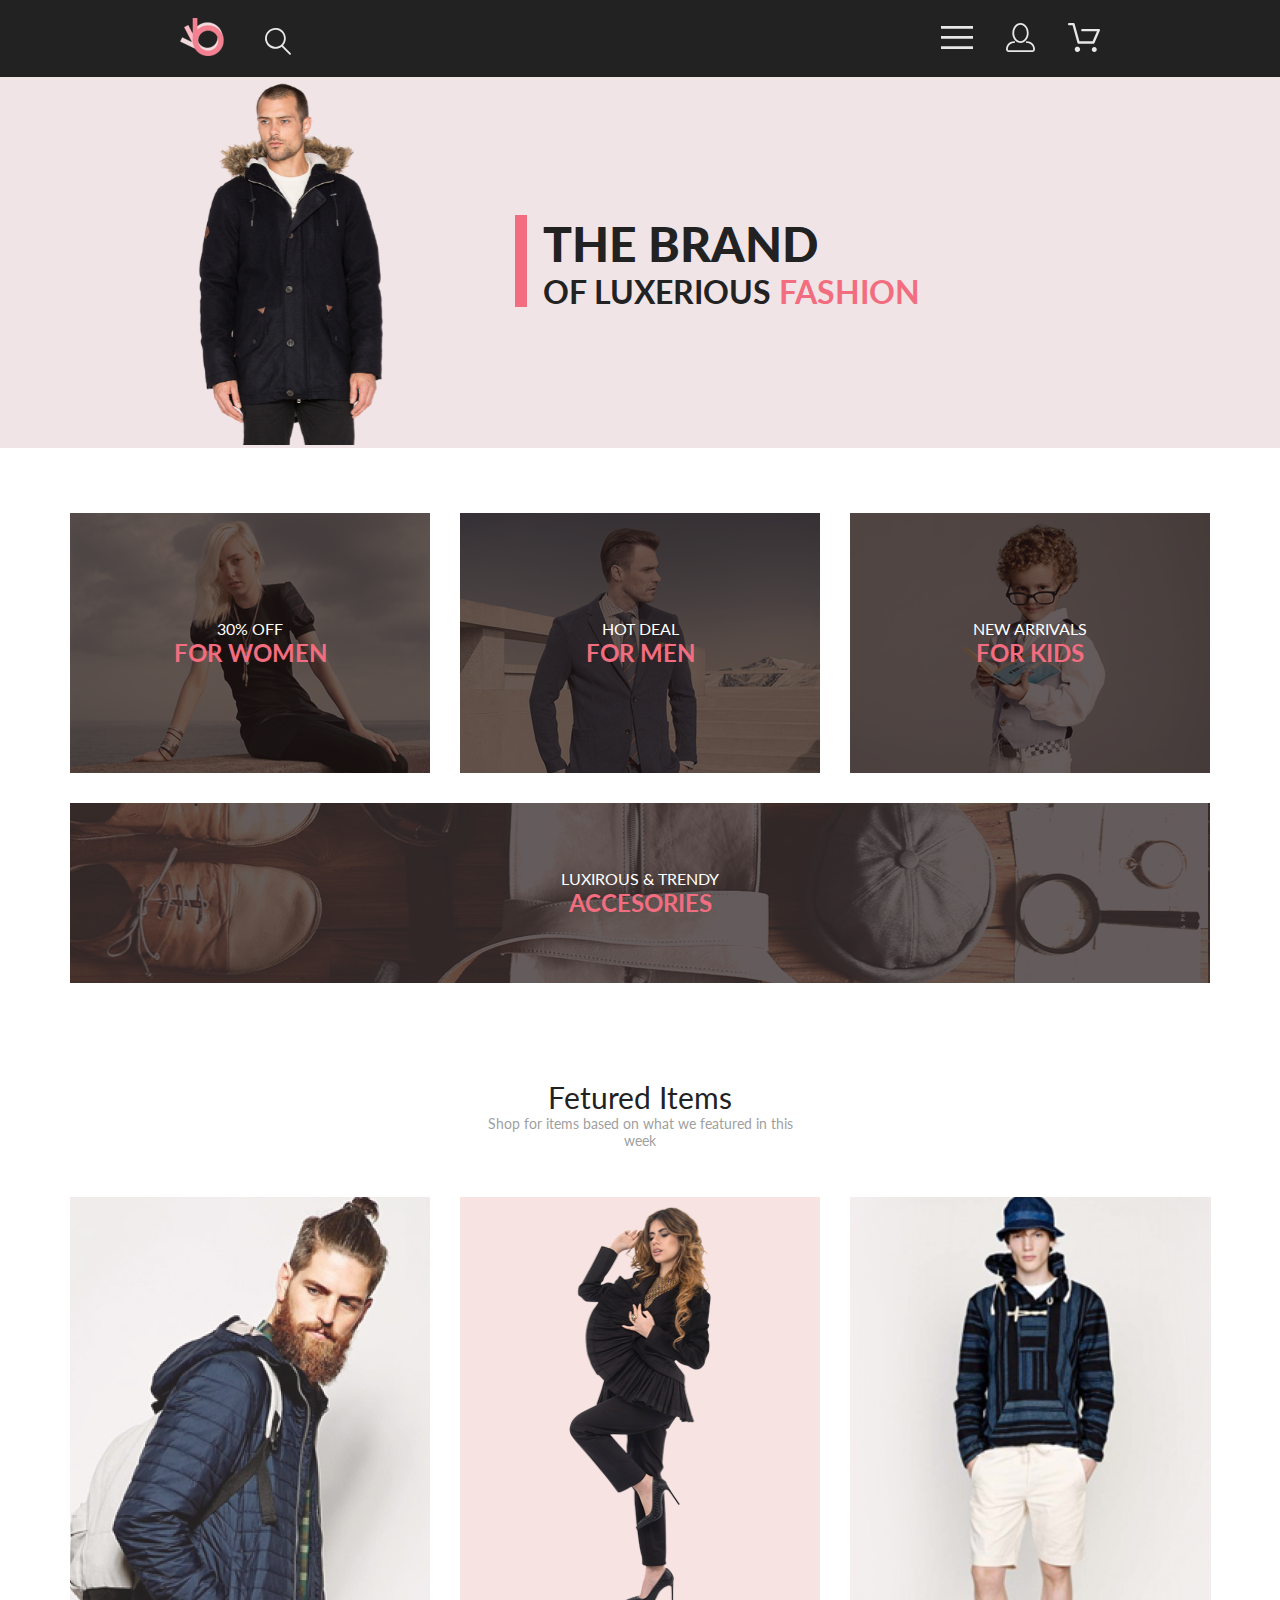
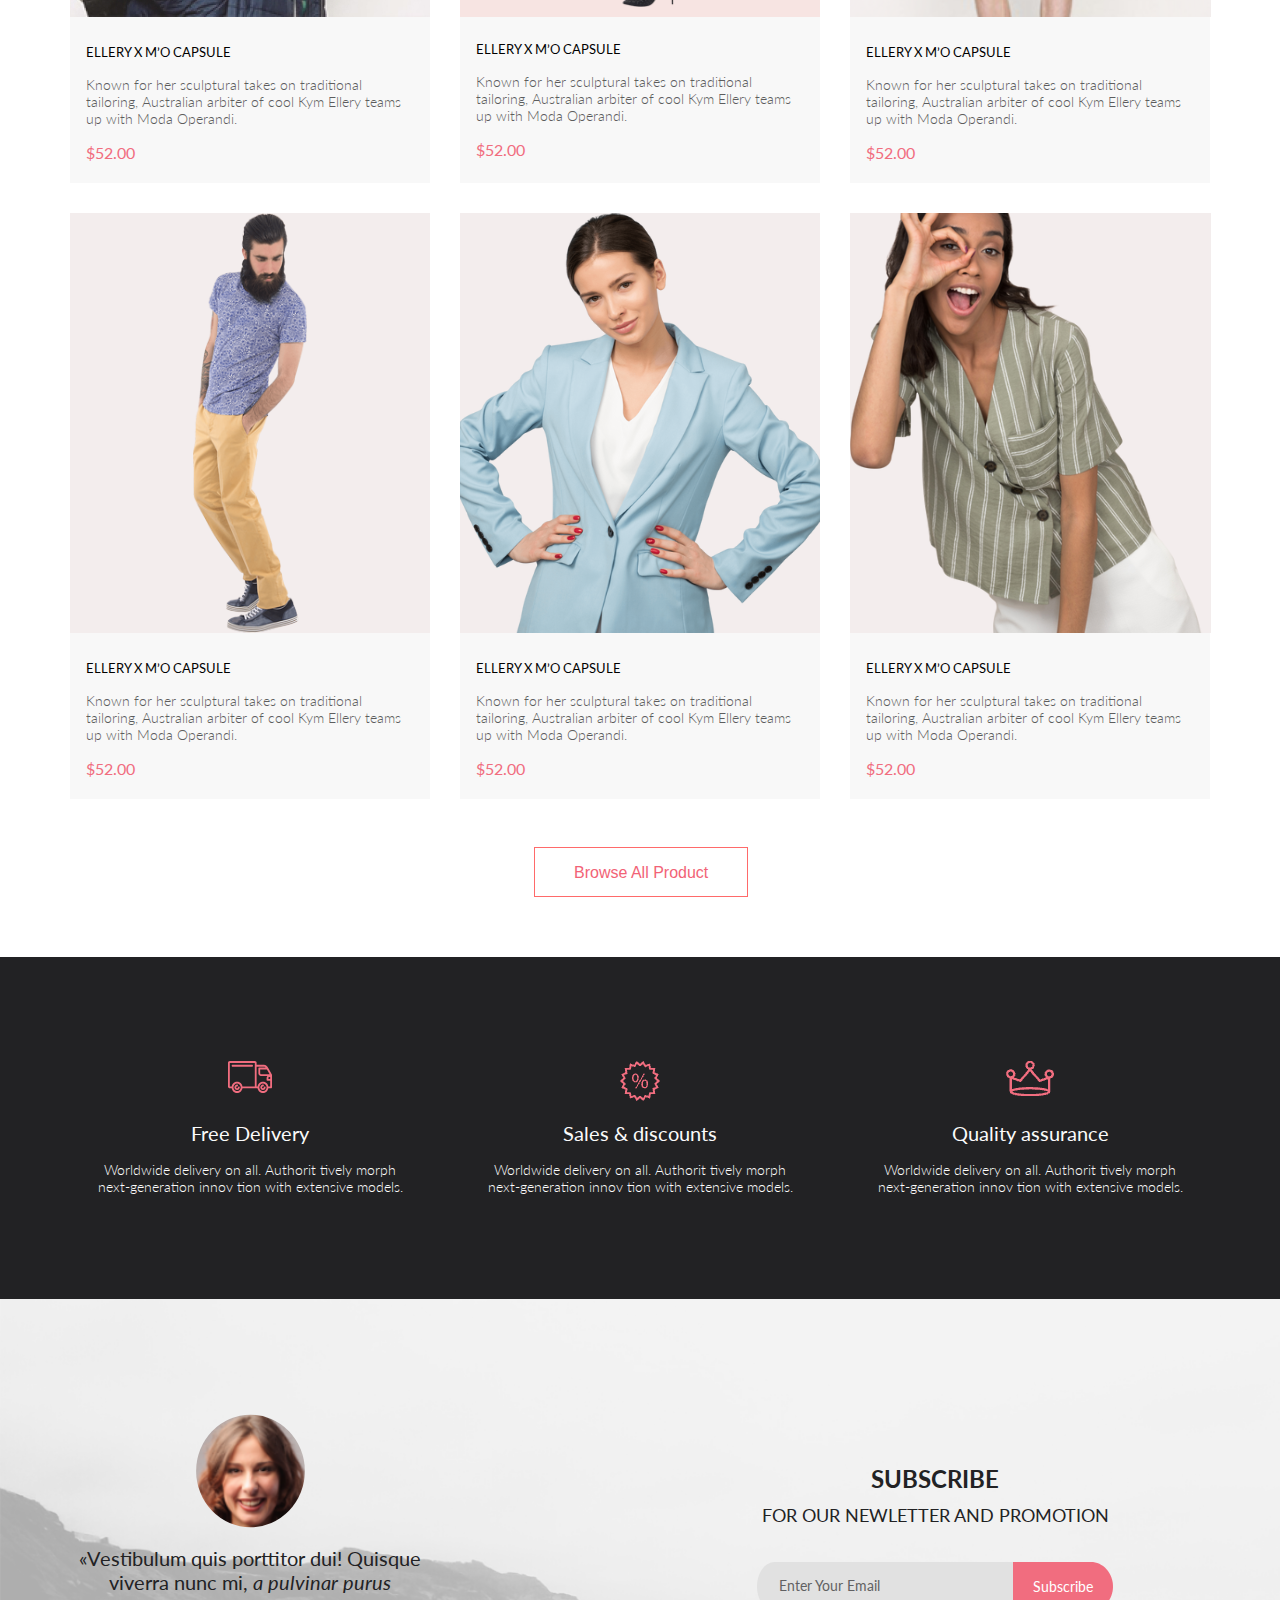
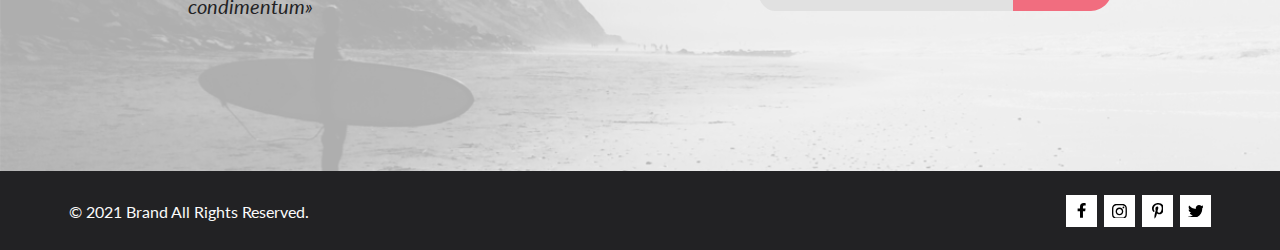
==== commit 0df7b92b: "subscribe button is chanched" ====
--- a/HomeWork_10/index.html
+++ b/HomeWork_10/index.html
@@ -342,29 +342,9 @@
             <h4 class="subscribe_title">FOR OUR NEWLETTER AND PROMOTION</h4>
             <div class="subscribe_block">
                 <form class="s_form" action="#">
-                    <svg class="s_form_input" width="256.000000" height="49.000000" viewBox="0 0 256 49" fill="none"
-                        xmlns="http://www.w3.org/2000/svg" xmlns:xlink="http://www.w3.org/1999/xlink">
-                        <desc>
-                            Created with Pixso.
-                        </desc>
-                        <defs />
-                        <path id="bg_input"
-                            d="M17.6288 0L256 0C256 0 256 10.969 256 24.5C256 38.031 256 49 256 49L17.6288 49C7.8927 49 0 38.031 0 24.5C0 10.969 7.8927 0 17.6288 0Z"
-                            fill="#E1E1E1" fill-opacity="1.000000" fill-rule="evenodd" />
-                    </svg>
                     <input class="bg_input" type="email" name="email" placeholder="Enter Your Email">
                 </form>
                 <button class="subscribe_button">
-                    <svg class="s_button_bg" width="100.000000" height="49.000000" viewBox="0 0 100 49" fill="none"
-                        xmlns="http://www.w3.org/2000/svg" xmlns:xlink="http://www.w3.org/1999/xlink">
-                        <desc>
-                            Created with Pixso.
-                        </desc>
-                        <defs />
-                        <path id="bg_button"
-                            d="M0 0L77.8846 0C83.75 0 89.3751 2.58127 93.5225 7.17592C97.6699 11.7706 100 18.0022 100 24.5C100 30.9978 97.6699 37.2294 93.5225 41.8241C89.3751 46.4187 83.75 49 77.8846 49L0 49L0 0Z"
-                            fill="#F16D7F" fill-opacity="1.000000" fill-rule="nonzero" />
-                    </svg>
                     Subscribe
                 </button>
             </div>
--- a/HomeWork_10/style.css
+++ b/HomeWork_10/style.css
@@ -490,7 +490,6 @@
     flex-direction: column;
     flex-wrap: wrap;
     justify-content: center;
-    align-items: center;
     padding-left: 104px;
     padding-right: 97px;
 }
@@ -503,19 +502,18 @@
     width: 256px;
     height: 49px;
     border: none;
-    position: relative;
-    background: inherit;
+    background: url("data:image/svg+xml,%3Csvg width='256.000000' height='49.000000' viewBox='0 0 256 49' fill='none' xmlns='http://www.w3.org/2000/svg' xmlns:xlink='http://www.w3.org/1999/xlink'%3E%3Cdesc%3E Created with Pixso. %3C/desc%3E%3Cdefs /%3E%3Cpath id='bg_input' d='M17.6288 0L256 0C256 0 256 10.969 256 24.5C256 38.031 256 49 256 49L17.6288 49C7.8927 49 0 38.031 0 24.5C0 10.969 7.8927 0 17.6288 0Z' fill='%23E1E1E1' fill-opacity='1.000000' fill-rule='evenodd' /%3E%3C/svg%3E");
     z-index: 2;
     box-sizing: border-box;
     padding: 0px 22px 0px 22px;
 }
 
-.s_form_input {
-    position: absolute;
-}
-
 .bg_input:focus {
     background-color: rgb(225, 225, 225);
+}
+
+.bg_input:focus .subscribe_button {
+    transform: scale(1.1);
 }
 
 .bg_input::placeholder {
@@ -528,7 +526,6 @@
     text-align: left;
     opacity: 0.67;
     z-index: 3;
-    position: absolute;
 }
 
 .subscribe_button {
@@ -543,9 +540,10 @@
     text-align: center;
     background: inherit;
     display: flex;
-    justify-content: center;
-    align-items: center;
-    z-index: 1;
+    align-items: center;
+    background-image: url("data:image/svg+xml,%3Csvg width='100.000000' height='49.000000' viewBox='0 0 100 49' fill='none' xmlns='http://www.w3.org/2000/svg' xmlns:xlink='http://www.w3.org/1999/xlink'%3E%3Cdesc%3E Created with Pixso. %3C/desc%3E%3Cdefs /%3E%3Cpath id='bg_button' d='M0 0L77.8846 0C83.75 0 89.3751 2.58127 93.5225 7.17592C97.6699 11.7706 100 18.0022 100 24.5C100 30.9978 97.6699 37.2294 93.5225 41.8241C89.3751 46.4187 83.75 49 77.8846 49L0 49L0 0Z' fill='%23F16D7F' fill-opacity='1.000000' fill-rule='nonzero' /%3E%3C/svg%3E");
+    width: 100px;
+    justify-content: center;
 }
 
 .subscribe_button:hover {
